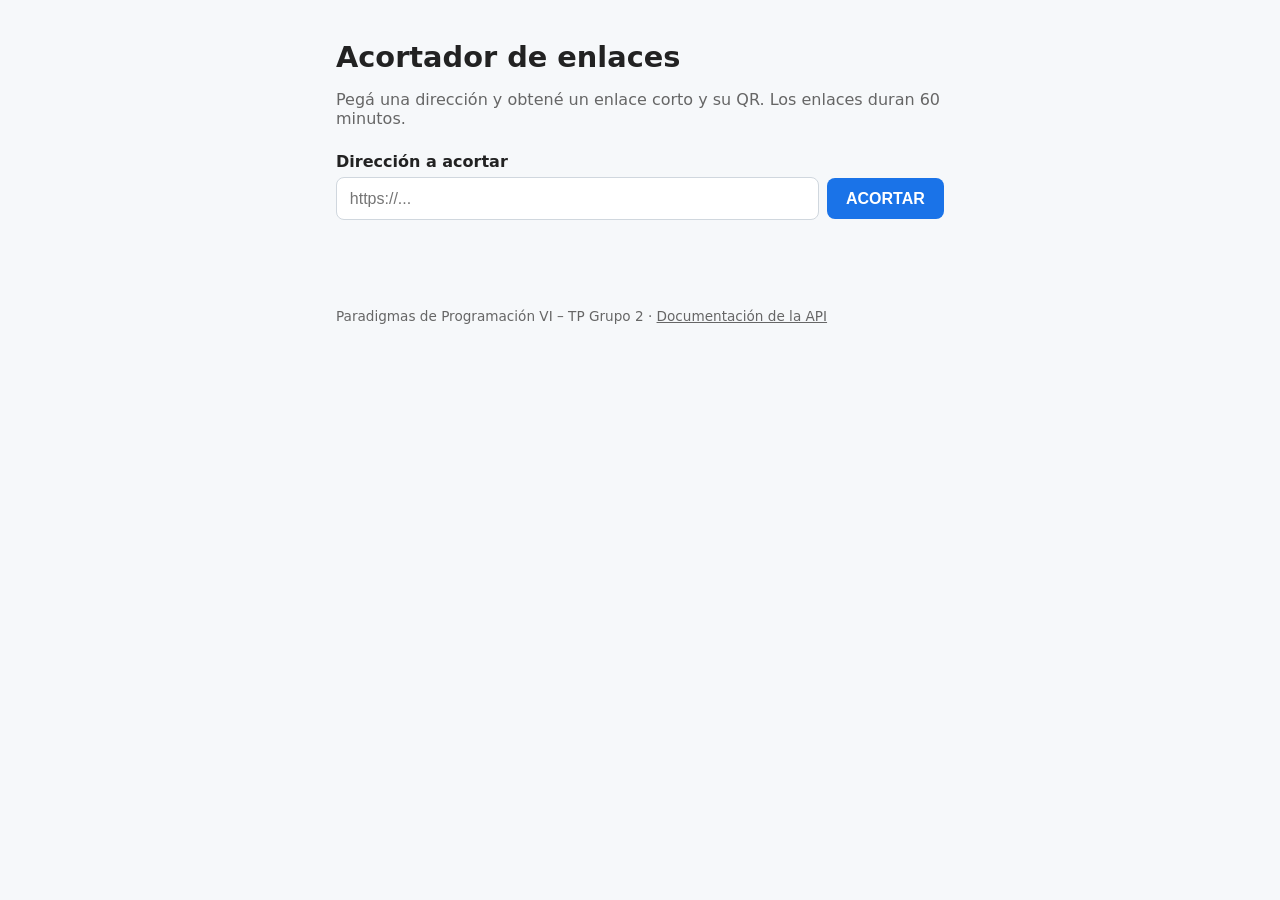
==== bin/main/static/index.html @ 38e07830 "update documentacion" ====
<!DOCTYPE html>
<html lang="es">
<head>
	<meta charset="UTF-8">
	<meta name="viewport" content="width=device-width, initial-scale=1.0">
	<title>Acortador de enlaces – PP6</title>
	<link rel="stylesheet" href="styles.css">
</head>
<body>
	<main>
		<h1>Acortador de enlaces</h1>
		<p class="muted">Pegá una dirección y obtené un enlace corto y su QR. Los enlaces duran 60 minutos.</p>

		<form id="shorten-form" novalidate>
			<label for="url">Dirección a acortar</label>
			<div class="row">
				<input id="url" name="url" type="text" inputmode="url" autocomplete="off" spellcheck="false"
					placeholder="https://..." required>
				<button id="shorten" type="submit">ACORTAR</button>
			</div>
		</form>

		<p id="status" class="status" role="status" aria-live="polite"></p>

		<section id="result" class="card" hidden aria-labelledby="result-title">
			<h2 id="result-title">Tu enlace corto</h2>
			<div class="row">
				<a id="short-url" class="short-url" target="_blank" rel="noopener"></a>
				<button id="copy" type="button">Copiar</button>
			</div>
			<img id="qr" class="qr" width="256" height="256" alt="">
			<div class="row">
				<a id="download" class="button secondary">Descargar QR</a>
			</div>
			<p id="expires" class="muted"></p>
		</section>

		<footer class="muted">
			Paradigmas de Programación VI – TP Grupo 2 ·
			<a href="/swagger-ui.html">Documentación de la API</a>
		</footer>
	</main>
	<script src="app.js"></script>
</body>
</html>
---- bin/main/static/styles.css ----
:root {
	--accent: #1a73e8;
	--accent-dark: #1558b0;
	--text: #222;
	--muted: #666;
	--border: #d0d7de;
	--error: #b3261e;
	--warning: #8a5300;
	--success: #1e7d32;
}

* { box-sizing: border-box; }

/* Las clases con display (p. ej. .button) pisan el atributo hidden si no se fuerza. */
[hidden] { display: none !important; }

body {
	font-family: system-ui, -apple-system, "Segoe UI", Roboto, sans-serif;
	color: var(--text);
	margin: 0;
	background: #f6f8fa;
}

main { max-width: 640px; margin: 0 auto; padding: 2.5rem 1rem; }

h1 { margin: 0 0 .25rem; font-size: 1.8rem; }
h2 { margin: 0 0 1rem; font-size: 1.2rem; }

.muted { color: var(--muted); }

label { display: block; font-weight: 600; margin: 1.5rem 0 .4rem; }

.row { display: flex; gap: .5rem; align-items: center; flex-wrap: wrap; }

input {
	flex: 1 1 260px;
	min-width: 0;
	padding: .7rem .8rem;
	font-size: 1rem;
	border: 1px solid var(--border);
	border-radius: 8px;
}

input:focus, button:focus-visible, a:focus-visible { outline: 3px solid #9ec5ff; outline-offset: 1px; }

button, .button {
	padding: .7rem 1.2rem;
	font-size: 1rem;
	font-weight: 600;
	border: 0;
	border-radius: 8px;
	background: var(--accent);
	color: #fff;
	cursor: pointer;
	text-decoration: none;
	display: inline-block;
}

button:hover:not(:disabled), .button:hover { background: var(--accent-dark); }
button:disabled { opacity: .55; cursor: not-allowed; }

.button.secondary { background: #fff; color: var(--accent); border: 1px solid var(--accent); }
.button.secondary:hover { background: #eef4fd; }

.status { min-height: 1.5rem; margin: 1rem 0; font-weight: 500; }
.status.error { color: var(--error); }
.status.warning { color: var(--warning); }
.status.success { color: var(--success); }
.status.info { color: var(--muted); }

.card {
	background: #fff;
	border: 1px solid var(--border);
	border-radius: 12px;
	padding: 1.25rem;
	margin-top: .5rem;
}

.short-url { font-size: 1.15rem; font-weight: 600; word-break: break-all; flex: 1 1 200px; color: var(--accent); }

.qr { display: block; margin: 1rem auto; max-width: 100%; height: auto; border: 1px solid var(--border); border-radius: 8px; }

.card.expired .short-url { color: var(--muted); text-decoration: line-through; cursor: default; }
.card.expired .qr { filter: grayscale(1) opacity(.3); }

footer { margin-top: 3rem; font-size: .85rem; }
footer a { color: var(--muted); }
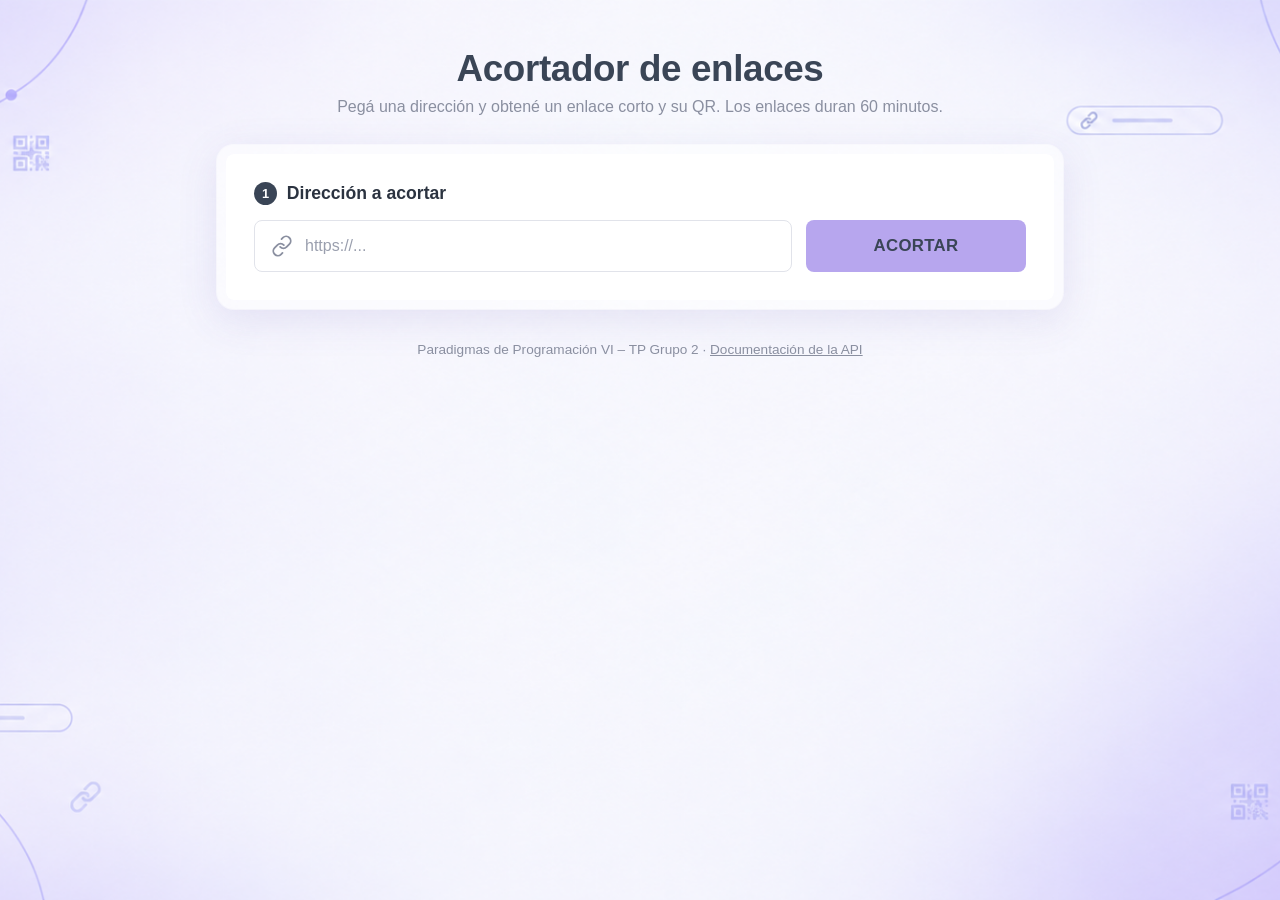
==== commit b3b871fe: "restylig web" ====
--- a/bin/main/static/index.html
+++ b/bin/main/static/index.html
@@ -8,32 +8,48 @@
 </head>
 <body>
 	<main>
-		<h1>Acortador de enlaces</h1>
-		<p class="muted">Pegá una dirección y obtené un enlace corto y su QR. Los enlaces duran 60 minutos.</p>
+		<header class="hero">
+			<h1>Acortador de enlaces</h1>
+			<p class="muted">Pegá una dirección y obtené un enlace corto y su QR. Los enlaces duran 60 minutos.</p>
+		</header>
 
-		<form id="shorten-form" novalidate>
-			<label for="url">Dirección a acortar</label>
-			<div class="row">
-				<input id="url" name="url" type="text" inputmode="url" autocomplete="off" spellcheck="false"
-					placeholder="https://..." required>
-				<button id="shorten" type="submit">ACORTAR</button>
-			</div>
-		</form>
+		<div class="panel">
+			<form id="shorten-form" novalidate>
+				<div class="step">
+					<span class="step-number" aria-hidden="true">1</span>
+					<label for="url">Dirección a acortar</label>
+				</div>
+				<div class="row">
+					<div class="field">
+						<svg class="field-icon" viewBox="0 0 24 24" width="22" height="22" aria-hidden="true" focusable="false">
+							<path d="M10 13a5 5 0 0 0 7.07 0l3-3a5 5 0 0 0-7.07-7.07l-1.5 1.5M14 11a5 5 0 0 0-7.07 0l-3 3a5 5 0 0 0 7.07 7.07l1.5-1.5"
+								fill="none" stroke="currentColor" stroke-width="2" stroke-linecap="round" stroke-linejoin="round"/>
+						</svg>
+						<input id="url" name="url" type="text" inputmode="url" autocomplete="off" spellcheck="false"
+							placeholder="https://..." required>
+					</div>
+					<button id="shorten" type="submit">ACORTAR</button>
+				</div>
+			</form>
 
-		<p id="status" class="status" role="status" aria-live="polite"></p>
+			<p id="status" class="status" role="status" aria-live="polite"></p>
 
-		<section id="result" class="card" hidden aria-labelledby="result-title">
-			<h2 id="result-title">Tu enlace corto</h2>
-			<div class="row">
-				<a id="short-url" class="short-url" target="_blank" rel="noopener"></a>
-				<button id="copy" type="button">Copiar</button>
-			</div>
-			<img id="qr" class="qr" width="256" height="256" alt="">
-			<div class="row">
-				<a id="download" class="button secondary">Descargar QR</a>
-			</div>
-			<p id="expires" class="muted"></p>
-		</section>
+			<section id="result" class="result" hidden aria-labelledby="result-title">
+				<div class="step">
+					<span class="step-number" aria-hidden="true">2</span>
+					<h2 id="result-title">Tu enlace corto</h2>
+				</div>
+				<div class="result-box">
+					<a id="short-url" class="short-url" target="_blank" rel="noopener"></a>
+					<div class="actions">
+						<a id="download" class="button secondary">Descargar QR</a>
+						<button id="copy" type="button" class="dark">Copiar</button>
+					</div>
+				</div>
+				<img id="qr" class="qr" width="256" height="256" alt="">
+				<p id="expires" class="muted expires"></p>
+			</section>
+		</div>
 
 		<footer class="muted">
 			Paradigmas de Programación VI – TP Grupo 2 ·
--- a/bin/main/static/styles.css
+++ b/bin/main/static/styles.css
@@ -1,9 +1,12 @@
 :root {
-	--accent: #1a73e8;
-	--accent-dark: #1558b0;
-	--text: #222;
-	--muted: #666;
-	--border: #d0d7de;
+	--ink: #3a4556;
+	--text: #2b3340;
+	--muted: #8a8fa0;
+	--border: #e1e3ea;
+	--accent: #b7a6ee;
+	--accent-dark: #5b4bc4;
+	--link: #5b4bc4;
+	--focus: #b7a6ee;
 	--error: #b3261e;
 	--warning: #8a5300;
 	--success: #1e7d32;
@@ -15,73 +18,160 @@
 [hidden] { display: none !important; }
 
 body {
-	font-family: system-ui, -apple-system, "Segoe UI", Roboto, sans-serif;
+	font-family: "Helvetica Neue", Helvetica, Arial, sans-serif;
 	color: var(--text);
 	margin: 0;
-	background: #f6f8fa;
+	min-height: 100vh;
+	background: #f3f1fd url("fondo.webp") center / cover no-repeat fixed;
 }
 
-main { max-width: 640px; margin: 0 auto; padding: 2.5rem 1rem; }
+main { max-width: 880px; margin: 0 auto; padding: 3rem 1rem 2rem; }
 
-h1 { margin: 0 0 .25rem; font-size: 1.8rem; }
-h2 { margin: 0 0 1rem; font-size: 1.2rem; }
+.hero { text-align: center; margin-bottom: 1.75rem; }
+
+h1 { margin: 0 0 .5rem; font-size: 2.3rem; font-weight: 700; letter-spacing: -.01em; color: var(--ink); }
+h2 { margin: 0; font-size: 1.1rem; font-weight: 700; color: var(--text); }
 
 .muted { color: var(--muted); }
+.hero .muted { margin: 0; font-size: 1rem; }
 
-label { display: block; font-weight: 600; margin: 1.5rem 0 .4rem; }
+/* Tarjeta blanca con un borde translúcido alrededor, como un marco de vidrio. */
+.panel {
+	background: #fff;
+	border-radius: 18px;
+	padding: 1.75rem;
+	border: 10px solid rgba(255, 255, 255, .55);
+	background-clip: padding-box;
+	box-shadow: 0 10px 40px rgba(90, 70, 170, .12);
+}
 
-.row { display: flex; gap: .5rem; align-items: center; flex-wrap: wrap; }
+.step { display: flex; align-items: center; gap: .6rem; margin-bottom: .9rem; }
+
+.step-number {
+	display: inline-flex;
+	align-items: center;
+	justify-content: center;
+	width: 1.45rem;
+	height: 1.45rem;
+	border-radius: 50%;
+	background: var(--ink);
+	color: #fff;
+	font-size: .8rem;
+	font-weight: 700;
+}
+
+label { font-size: 1.1rem; font-weight: 700; }
+
+.row { display: flex; gap: .9rem; align-items: stretch; flex-wrap: wrap; }
+
+.field {
+	flex: 1 1 280px;
+	min-width: 0;
+	display: flex;
+	align-items: center;
+	gap: .75rem;
+	padding: 0 1rem;
+	border: 1px solid var(--border);
+	border-radius: 8px;
+	background: #fff;
+}
+
+.field:focus-within { border-color: var(--focus); box-shadow: 0 0 0 3px rgba(183, 166, 238, .45); }
+.field-icon { flex: none; color: var(--muted); }
 
 input {
-	flex: 1 1 260px;
+	flex: 1;
 	min-width: 0;
-	padding: .7rem .8rem;
+	padding: 1rem 0;
+	font: inherit;
 	font-size: 1rem;
-	border: 1px solid var(--border);
-	border-radius: 8px;
+	color: var(--text);
+	border: 0;
+	background: transparent;
 }
 
-input:focus, button:focus-visible, a:focus-visible { outline: 3px solid #9ec5ff; outline-offset: 1px; }
+input::placeholder { color: #9a9fae; }
+input:focus { outline: none; }
+button:focus-visible, a:focus-visible { outline: 3px solid var(--focus); outline-offset: 2px; }
 
 button, .button {
-	padding: .7rem 1.2rem;
-	font-size: 1rem;
-	font-weight: 600;
+	padding: .95rem 1.4rem;
+	font: inherit;
+	font-size: .95rem;
+	font-weight: 700;
 	border: 0;
 	border-radius: 8px;
 	background: var(--accent);
-	color: #fff;
+	color: var(--ink);
 	cursor: pointer;
 	text-decoration: none;
 	display: inline-block;
+	text-align: center;
 }
 
-button:hover:not(:disabled), .button:hover { background: var(--accent-dark); }
+#shorten { flex: 0 1 220px; font-size: 1.05rem; letter-spacing: .02em; }
+
+button:hover:not(:disabled), .button:hover { background: var(--accent-dark); color: #fff; }
 button:disabled { opacity: .55; cursor: not-allowed; }
 
-.button.secondary { background: #fff; color: var(--accent); border: 1px solid var(--accent); }
-.button.secondary:hover { background: #eef4fd; }
+.button.secondary { background: #fff; color: var(--ink); border: 1px solid var(--border); padding: .7rem 1.1rem; }
+.button.secondary:hover { background: #f5f3fd; color: var(--ink); }
 
-.status { min-height: 1.5rem; margin: 1rem 0; font-weight: 500; }
+button.dark { background: var(--ink); color: #fff; padding: .7rem 1.4rem; }
+button.dark:hover:not(:disabled) { background: #2b3340; }
+
+.status { margin: 0; font-size: .95rem; font-weight: 500; }
+.status:not(:empty) { margin-top: 1rem; }
 .status.error { color: var(--error); }
 .status.warning { color: var(--warning); }
 .status.success { color: var(--success); }
 .status.info { color: var(--muted); }
 
-.card {
+.result { margin-top: 1.25rem; padding-top: 1.5rem; border-top: 1px dashed var(--border); }
+
+.result-box {
+	display: flex;
+	align-items: center;
+	gap: .9rem;
+	flex-wrap: wrap;
+	padding: 1rem 1.1rem;
+	border-radius: 12px;
+	background: #f7f7fa;
+}
+
+.short-url { flex: 1 1 220px; font-size: 1.25rem; font-weight: 500; word-break: break-all; color: var(--link); }
+
+.actions { display: flex; gap: .6rem; flex-wrap: wrap; }
+
+.qr {
+	display: block;
+	margin: 1.25rem auto .75rem;
+	max-width: 100%;
+	height: auto;
+	padding: .5rem;
 	background: #fff;
 	border: 1px solid var(--border);
 	border-radius: 12px;
-	padding: 1.25rem;
-	margin-top: .5rem;
 }
 
-.short-url { font-size: 1.15rem; font-weight: 600; word-break: break-all; flex: 1 1 200px; color: var(--accent); }
+.expires { margin: 0; text-align: center; font-size: .95rem; }
 
-.qr { display: block; margin: 1rem auto; max-width: 100%; height: auto; border: 1px solid var(--border); border-radius: 8px; }
+.result.expired .short-url { color: var(--muted); text-decoration: line-through; cursor: default; }
+.result.expired .qr { filter: grayscale(1) opacity(.3); }
 
-.card.expired .short-url { color: var(--muted); text-decoration: line-through; cursor: default; }
-.card.expired .qr { filter: grayscale(1) opacity(.3); }
+footer { margin-top: 2rem; font-size: .85rem; text-align: center; }
+footer a { color: inherit; }
 
-footer { margin-top: 3rem; font-size: .85rem; }
-footer a { color: var(--muted); }
+/* Página "Este enlace expiró o no existe". */
+.notice { text-align: center; padding: 2.5rem 1.75rem; }
+.notice h1 { font-size: 1.7rem; }
+.notice .button { margin-top: 1.5rem; }
+
+@media (max-width: 560px) {
+	main { padding-top: 2rem; }
+	h1 { font-size: 1.7rem; }
+	.panel { padding: 1.1rem; border-width: 6px; }
+	#shorten { flex: 1 1 100%; }
+	.actions { width: 100%; }
+	.actions > * { flex: 1; }
+}
